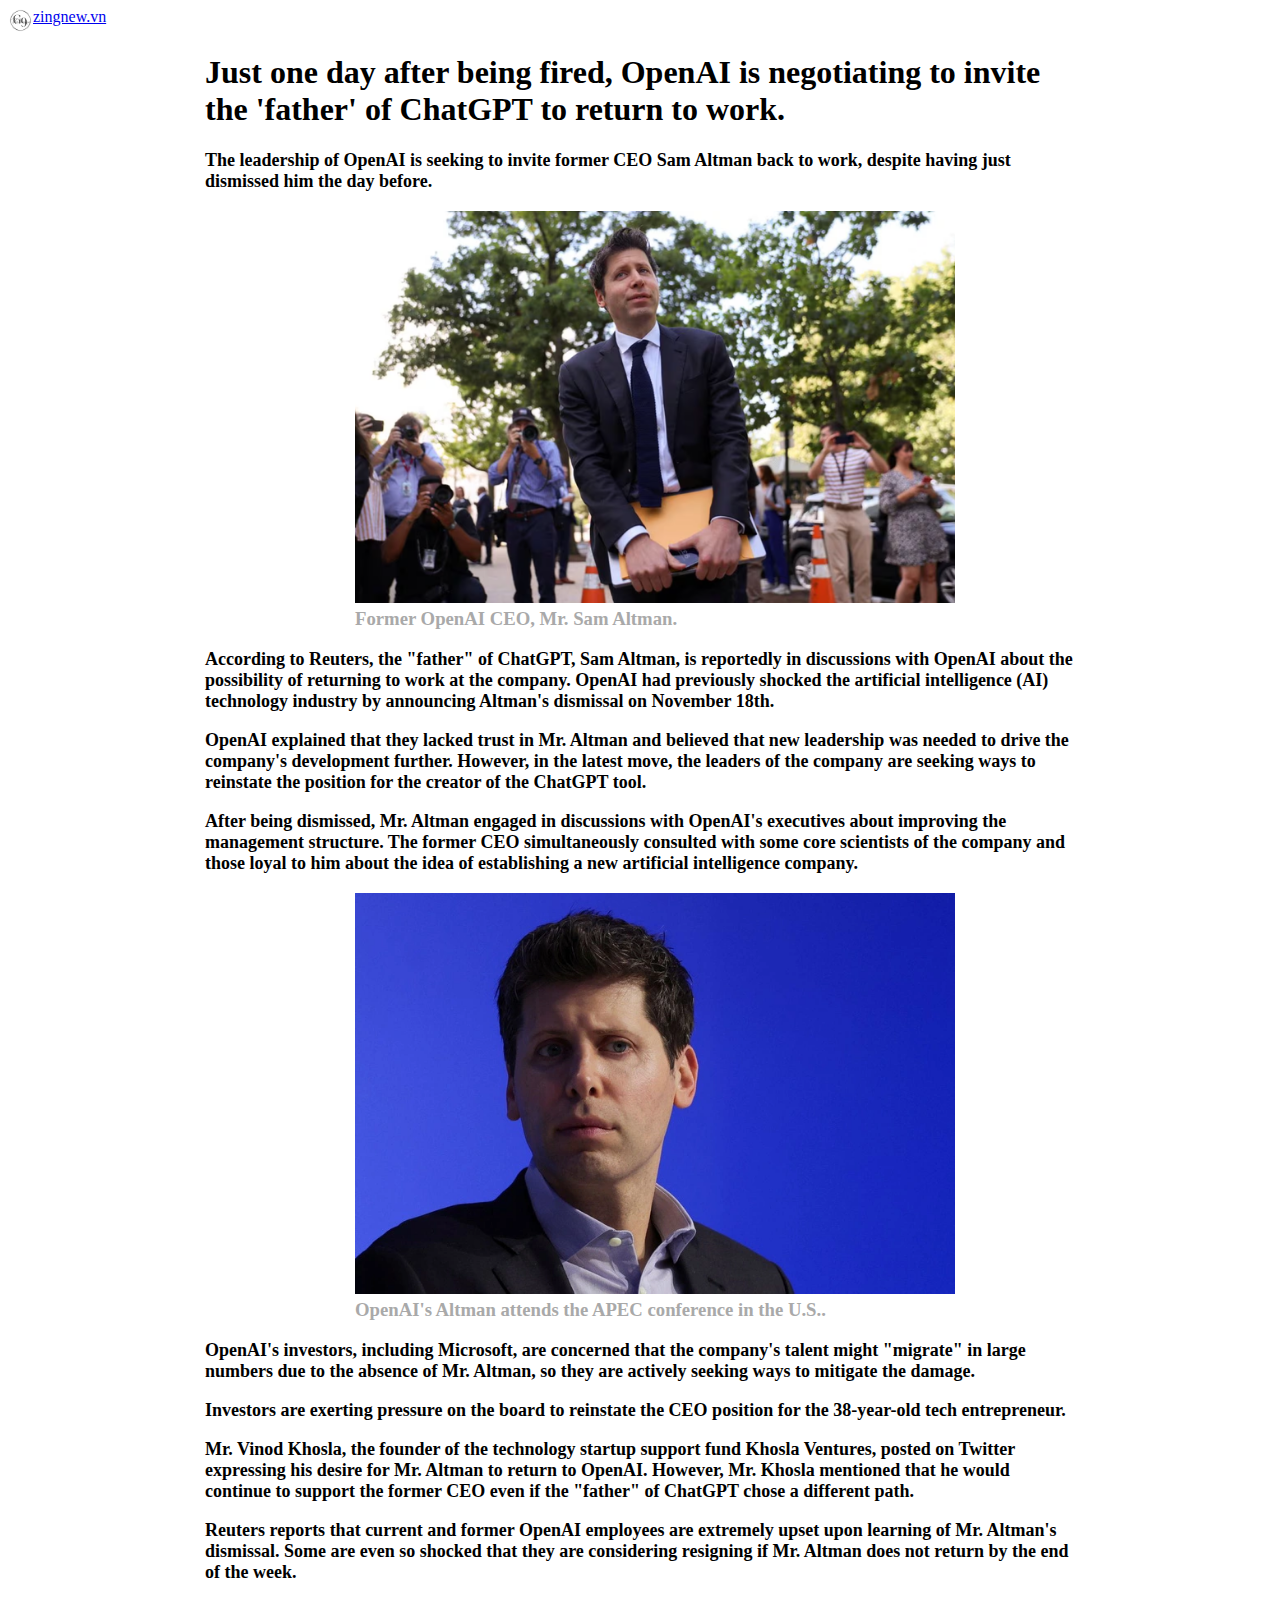
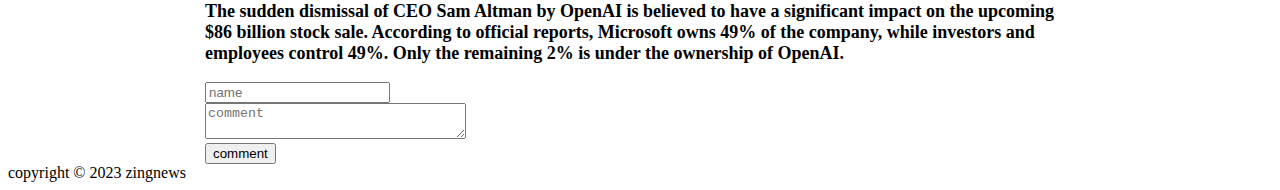
==== chatgpt.html @ ff0b1991 "Add files via upload" ====
<!DOCTYPE html>
<html lang="en">
<head>
    <meta charset="UTF-8">
    <meta name="viewport" content="width=device-width, initial-scale=1.0">
    <title>Document</title>
    <link rel="stylesheet" href="assets/main.css">
</head>
<body>
    <div class="wrapper1 wrapper-bao">
        <div class=" header1 header-bao">
           
           <a href="index.html"> <img src="./assets/img/logo.jpg" alt="" width="25px">zingnew.vn</a>  
        </div>
        <div class="content1 content-bao">
             <h1>Just one day after being fired, OpenAI is negotiating to invite the 'father' of ChatGPT to return to work.</h1>
             <p>The leadership of OpenAI is seeking to invite former CEO Sam Altman back to work, despite having just dismissed him the day before.</p>
            
            <h3><img src="./assets/img/Cựu ceo.webp" alt="Former OpenAI CEO, Mr. Sam Altman " width="600px"  > <br>
                Former OpenAI CEO, Mr. Sam Altman. </h3>
            <p>According to Reuters, the "father" of ChatGPT, Sam Altman, is reportedly in discussions 
                with OpenAI about the possibility of returning to work at the company. OpenAI had previously
                shocked the artificial intelligence (AI) technology industry by announcing Altman's dismissal
                on November 18th.</p> 
            <p>
                OpenAI explained that they lacked trust in Mr. Altman and believed that new leadership was needed 
                to drive the company's development further. However, in the latest move, the leaders of the company 
                are seeking ways to reinstate the position for the creator of the ChatGPT tool.
            </p> 
            <p>
                After being dismissed, Mr. Altman engaged in discussions with OpenAI's executives about improving 
                the management structure. The former CEO simultaneously consulted with some core scientists of the 
                company and those loyal to him about the idea of establishing a new artificial intelligence company.
            </p>
            <h3><img  src="./assets/img/altman.webp"  alt="Altman của OpenAI tham dự hội nghị ở APEC ở Mỹ  "  width="600px" > <br>OpenAI's Altman attends the APEC conference in the U.S..  </h3>
            <p>
                OpenAI's investors, including Microsoft, are concerned that the company's talent might "migrate" in 
                large numbers due to the absence of Mr. Altman, so they are actively seeking ways to mitigate the damage.
            </p>
            <p>
                Investors are exerting pressure on the board to reinstate the CEO position for the 38-year-old tech entrepreneur.
            </p>
            <p>
                Mr. Vinod Khosla, the founder of the technology startup support fund Khosla Ventures, posted on Twitter
                 expressing his desire for Mr. Altman to return to OpenAI. However, Mr. Khosla mentioned that he would continue
                  to support the former CEO even if the "father" of ChatGPT chose a different path.
            </p>
            <p>
                Reuters reports that current and former OpenAI employees are extremely upset upon learning of Mr.
                 Altman's dismissal. Some are even so shocked that they are considering resigning if Mr. Altman does 
                 not return by the end of the week.
            </p>
            <p>
                
                The sudden dismissal of CEO Sam Altman by OpenAI is believed to have a significant impact on the
                 upcoming $86 billion stock sale. According to official reports, Microsoft owns 49% of the company,
                  while investors and employees control 49%. Only the remaining 2% is under the ownership of OpenAI.
            </p>


            <form >
                <input type="text" name="fullname" placeholder="name " > <br>
                <textarea name="comment " id="" cols="30" rows="2" placeholder="comment "></textarea> <br>
                <input type="submit" value="comment"> <br>
            </form> 
        </div>
        <div class=" footer1 footer-bao">
            copyright &copy; 2023 zingnews
        </div>
    </div>

    
    

</body>
</html>
---- assets/main.css ----
.container_bao{
  display: grid;
  grid-template-columns: 550px 474px;
  justify-content: center;
  overflow: hidden;
  

  margin-top: 40px;
}
div.item-bao{
   border: 5px solid white;
   height : 360px;
   
}
div.item-1{
   background: url('../assets/img/Mới\ sa\ thải\ 1\ ngày\,\ OpenAI\ đàm\ phán\ mời\ ‘cha\ đẻ’\ ChatGPT\ quay\ lại\ làm\ việc.webp');
   
   background-size: cover;
   background-position: center;
   position: relative;
   
}

.headRight-item-bao{
   background: url('../assets/img/Mbappe\ lập\ hat-trick\ giúp\ Pháp\ thắng\ kỷ\ lục\ 14-0.webp');
   background-size: cover;  
   background-position-y: -20px;
   position: relative;
   
  

}
.bottomRight-item-bao-left{
   background: url('../assets/img/Nga\ nối\ lại\ tấn\ công\ thủ\ đô\ Kiev\ sau\ 52\ ngày.webp');
   background-size: cover;  
   position: relative;
   
}
.bottomRight-item-bao-rigth{
   background: url('../assets/img/Máy\ lọc\ không\ khí\ Meliwa\ ‘thuyết\ phục’\ Shark\ Hùng\ Anh\ như\ thế\ nào.webp');
   background-size: cover;  
   margin-top: 3px;
   position: relative;
   
}
.style-bao  { 
   background-color:rgba(255, 255, 255,0.7);
   padding: 0 10;
   width: 100%;
   color: black;
   font-weight: 700;
   text-align: left;
   position: absolute;
   bottom: -78px;
   transition: all 0.45s ease-in-out;
   opacity: 0;
   font-size: 15px;
   list-style: none;
   
   
}

.container_bao:hover .style-bao{
   bottom: 0;
   opacity: 1;

}
.style-bao a { 
   text-decoration: none;
   color: black;
}
.style-bao a:hover{
   box-shadow: 0 2px red;
}

/*_____________________ chatgpt _______________________ */
wrapper1-bao{
   padding: 0;
   margin: 0;
}
.header-bao a{
   display: flex;
}
.content-bao{
   margin: auto;
   max-width: 870px;
   font-weight: 900;
   
}

.content-bao p { 
   font-size: 18px;
}
.content-bao h3{ 
   color: darkgray;
   margin-left: 150px;
}
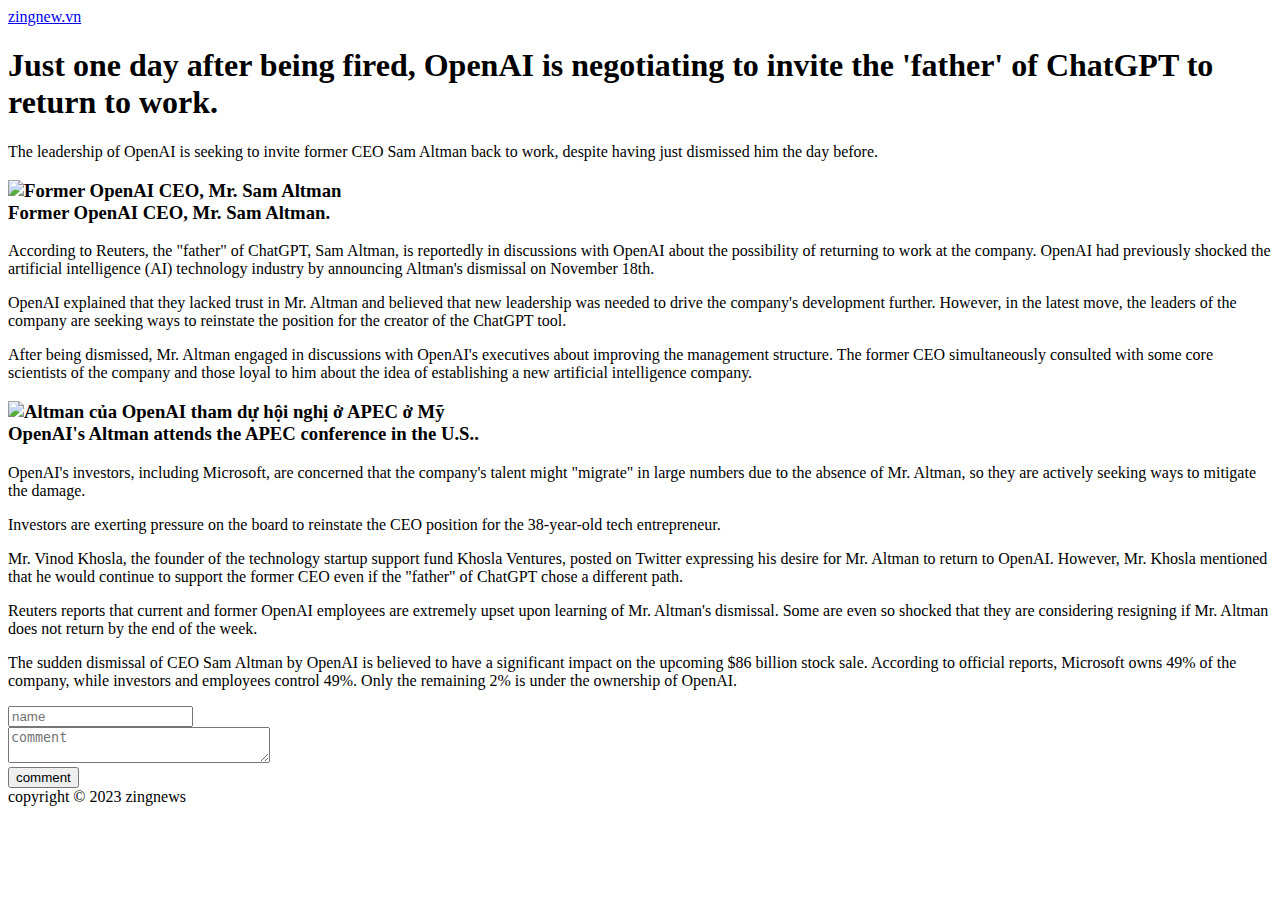
==== commit d8279063: "Update chatgpt.html" ====
--- a/chatgpt.html
+++ b/chatgpt.html
@@ -4,7 +4,7 @@
     <meta charset="UTF-8">
     <meta name="viewport" content="width=device-width, initial-scale=1.0">
     <title>Document</title>
-    <link rel="stylesheet" href="assets/main.css">
+    <link rel="stylesheet" href="assets/css/style.css">
 </head>
 <body>
     <div class="wrapper1 wrapper-bao">
@@ -58,7 +58,7 @@
             </p>
 
 
-            <form >
+            <form  class="comment1 comment_bao">
                 <input type="text" name="fullname" placeholder="name " > <br>
                 <textarea name="comment " id="" cols="30" rows="2" placeholder="comment "></textarea> <br>
                 <input type="submit" value="comment"> <br>
@@ -73,4 +73,4 @@
     
 
 </body>
-</html>+</html>
